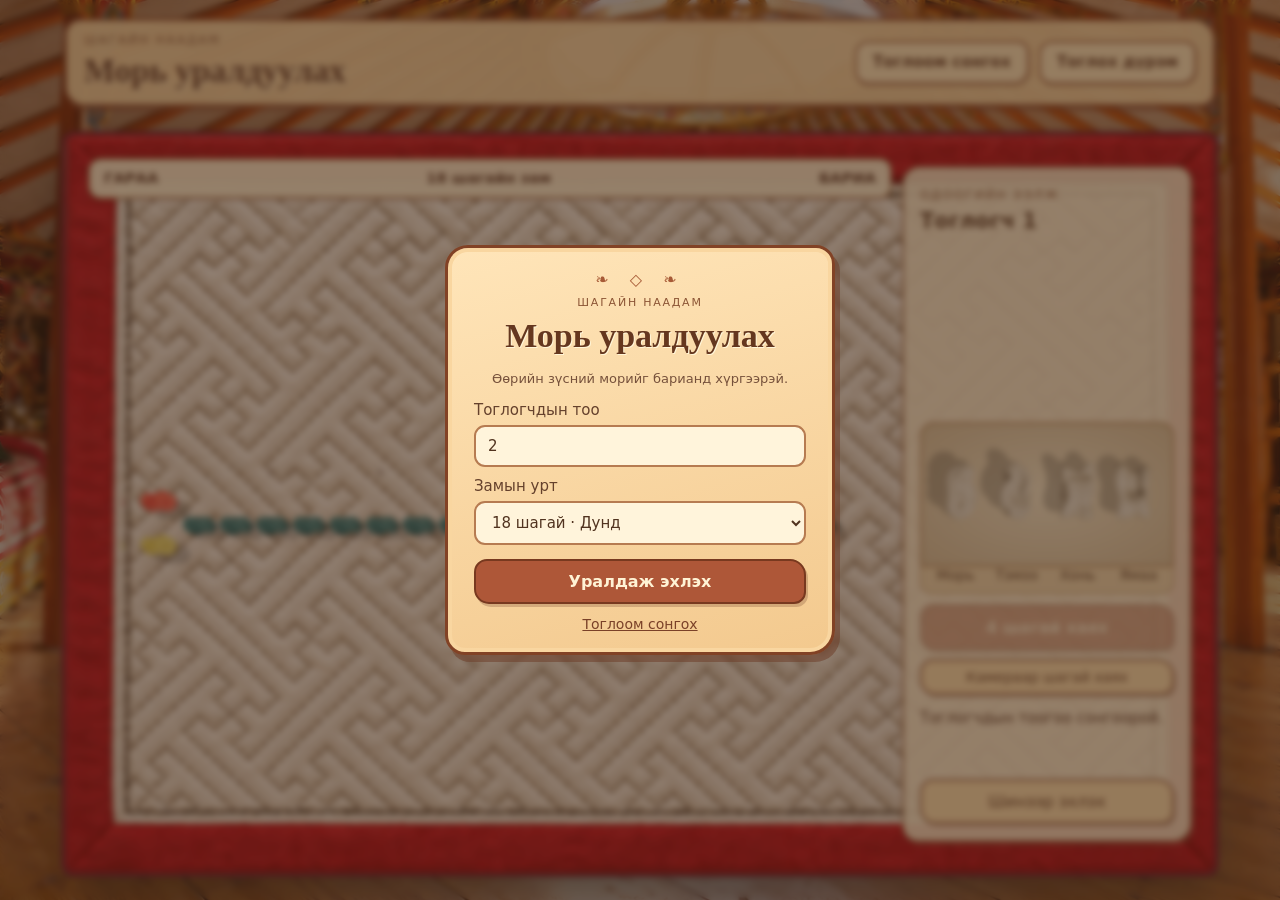
==== race.html @ d49a3a0a "Mongol Togloom" ====
<!doctype html><html lang="mn"><head><meta charset="utf-8"><meta name="viewport" content="width=device-width,initial-scale=1"><title>Морь уралдуулах — Шагайн наадам</title><link rel="stylesheet" href="style.css?v=24"><link rel="stylesheet" href="race.css"><script type="importmap">{"imports":{"three":"./vendor/three.module.js"}}</script><link rel="stylesheet" href="folk-ui.css?v=3"></head><body class="race-page"><header><div><span class="eyebrow">ШАГАЙН НААДАМ</span><h1>Морь уралдуулах</h1></div><nav><a href="index.html">Тоглоом сонгох</a><button id="rules">Тоглох дүрэм</button></nav></header><main class="race-layout"><section class="race-board"><div class="race-top"><span>ГАРАА</span><span id="track-label">18 шагайн зам</span><span>БАРИА</span></div><div id="race-scene"><p id="loading">Шагайг бэлдэж байна…</p></div><div class="race-caption">Эхний хаялтаар морь урагш эргэнэ · Дөрвөн бэрх 4 алхам</div></section><aside class="race-panel"><section><span class="eyebrow">ОДООГИЙН ЭЭЛЖ</span><h2 id="turn">Тоглогч 1</h2><div id="race-scores"></div></section><section class="throw-section"><div id="throw-scene"></div><div id="face-labels"><span>Морь</span><span>Тэмээ</span><span>Хонь</span><span>Ямаа</span></div><button id="throw" class="primary" disabled>4 шагай хаях</button><button id="camera-toggle" type="button" aria-pressed="false">Камераар шагай хаях</button><div id="camera-panel" hidden><video id="hand-video" autoplay muted playsinline aria-label="Гар таних камер"></video><p id="camera-status" role="status">Гараа атгаад, шидэх мэт савж хуруугаа суллаарай.</p></div><p id="result" role="status" aria-live="polite">Шагайг бэлдэж байна…</p></section><button id="new-game">Шинээр эхлэх</button><button id="switch-game" type="button" hidden>Тоглоом солих</button></aside></main><div class="start-screen" id="race-setup"><section class="start-card"><span class="eyebrow">ШАГАЙН НААДАМ</span><h2>Морь уралдуулах</h2><p>Өөрийн зүсний морийг барианд хүргээрэй.</p><label for="race-players">Тоглогчдын тоо</label><input id="race-players" type="number" min="1" max="12" value="2"><label for="track-length">Замын урт</label><select id="track-length"><option value="12">12 шагай · Богино</option><option value="18" selected>18 шагай · Дунд</option><option value="24">24 шагай · Урт</option></select><button id="begin" class="primary" disabled>Шагайг ачаалж байна…</button><a class="other-game" href="index.html">Тоглоом сонгох</a></section></div><dialog id="proverb-question" class="proverb-dialog">
      <h2>Зүйр цэцэн үгийн асуулт</h2>
      <p id="proverb-text"></p>
      <div id="proverb-choices" class="proverb-choices"></div>
      <p id="proverb-feedback" role="status"></p>
      <button id="proverb-continue" class="primary" hidden>
        Үргэлжлүүлэх
      </button>
    </dialog><dialog id="race-help"><button id="close-help">Хаах</button><h2>Тоглох дүрэм</h2><p>Нэг буюу хэд хэдэн тоглогч ээлжээр дөрвөн шагай хаяна. Тоглогч бүр өөрийн зүсний нэг морьтой.</p><ul><li>Бүх морь эхэндээ арагшаа харна. Эхний хаялтаар 0 морь буувал арагшаа хэвээр, 0 алхам; 1 морь буувал урагш эргэж 0 алхам; 2, 3, 4 морь буувал урагш эргэж 1, 2, 3 алхам явна.</li><li>Дараагийн хаялтуудад буусан морины тоогоор урагшилна.</li><li>1 морь, 1 хонь, 1 ямаа, 1 тэмээ тус бүр нэг буувал дөрвөн бэрх: 4 алхам урагшилна. Энэ нь дөрвөн морь бууснаас тусдаа дүрэм.</li><li>Барианд түрүүлж хүрсэн морь хожно. Үлдсэн морьд үргэлжлүүлэн байр эзэлнэ.</li></ul><p>Камераар хаяхдаа гараа атгаж бэлдээд, шидэх мэт савж хуруугаа суллана. Хаялт, морины хөдөлгөөн дуусмагц ээлж автоматаар шилжинэ. Цагаан хүрээтэй морь одоогийн тоглогчийнх.</p></dialog><script src="/socket.io/socket.io.js"></script><script type="module" src="race.js?v=10"></script><dialog id="switch-dialog"><h2>Тоглоом солих</h2><label for="switch-target">Тоглоом</label><select id="switch-target"><option value="alag">Алаг мэлхий</option><option value="horse">Морь уралдуулах</option></select><label for="switch-length">Track length</label><select id="switch-length"><option>12</option><option>18</option><option>24</option></select><p><button id="switch-cancel" type="button">Болих</button> <button id="switch-confirm" type="button">Шинэ тоглоом эхлүүлэх</button></p></dialog></body></html>
---- style.css ----
:root{font-family:system-ui,sans-serif;color:#eaf4ee;background:#082e2b;font-size:16px}*{box-sizing:border-box}body{margin:0;padding:28px 5vw}header{display:flex;align-items:center;justify-content:space-between;margin-bottom:24px}h1{font-family:Georgia,serif;font-size:38px;margin:4px 0}h2{font-size:25px;margin:8px 0 20px}.eyebrow{font-size:12px;letter-spacing:3px;color:#b7cbbd}button{font:inherit;cursor:pointer;border:1px solid #688a76;border-radius:10px;padding:11px 17px;background:transparent;color:inherit}button:hover{background:#28594c}button:disabled{opacity:.45;cursor:default}main{display:grid;grid-template-columns:minmax(0,1fr) 320px;gap:24px;max-width:1450px;margin:auto}.board{background:#12473b;border:1px solid #4a6c53;border-radius:20px;overflow:hidden;box-shadow:0 15px 60px #001a1880}.boardtop,.boardbottom{display:flex;justify-content:space-between;align-items:center;padding:16px 24px;color:#d0decf;font-size:14px}.boardtop{border-bottom:1px solid #ffffff15}#scene{height:min(72vh,770px);min-height:540px;position:relative}canvas{width:100%;height:100%;display:block;touch-action:manipulation}#loading{position:absolute;inset:0;display:grid;place-items:center}aside{display:flex;flex-direction:column;gap:20px}.turn,.action,.setup{background:#113c34;border:1px solid #315d4d;padding:24px;border-radius:16px}#scores{display:grid;gap:8px}.score{display:flex;justify-content:space-between;padding:9px 12px;background:#ffffff07;border-radius:8px}.score.active{background:#d9b867;color:#15392d}.primary{background:#e6bd67;color:#173d31;border:none;width:100%;font-weight:700;padding:15px}.primary:hover{background:#f0ce89}#die{font-size:86px;text-align:center;line-height:1.2;margin-bottom:15px;color:#f0d59a}#message{color:#c8d9ce;line-height:1.65;min-height:53px;font-size:15px}#choices{display:grid;gap:8px}#choices button{text-align:left;font-size:14px}.setup{margin-top:auto;display:grid;grid-template-columns:1fr 65px;gap:14px;align-items:center}.setup button{grid-column:1/-1}.setup input{background:#082e2b;border:1px solid #688a76;color:white;border-radius:8px;padding:9px;width:100%;font:inherit}dialog{max-width:550px;border:1px solid #729179;background:#123d34;color:#edf3ec;padding:30px;border-radius:18px;line-height:1.6}dialog::backdrop{background:#001b17bf}dialog button{float:right}dl{display:grid;grid-template-columns:28px 1fr;gap:12px}dt{color:#e6bd67;font-weight:bold}dd{margin:0}.note{color:#b9cabb;font-size:14px}@media(max-width:850px){body{padding:20px 14px}main{grid-template-columns:1fr}#scene{height:67vh;min-height:440px}aside{display:grid;grid-template-columns:1fr 1fr;gap:12px}.setup{grid-column:1/-1}.turn,.action{padding:17px}.boardbottom{padding:12px;font-size:12px}h1{font-size:30px}}@media(max-width:480px){aside{grid-template-columns:1fr}.setup{grid-column:auto}#scene{min-height:420px}header button{font-size:14px;padding:10px}#die{font-size:62px}}
body{background:radial-gradient(ellipse at 20% 0%,#21594a 0,transparent 55%),linear-gradient(135deg,#071e21,#0b302c 55%,#061e22)}.board{background-color:#155044;background-image:repeating-linear-gradient(3deg,#ffffff03 0px,#ffffff03 1px,transparent 1px,transparent 4px),repeating-linear-gradient(93deg,#00000006 0px,#00000006 1px,transparent 1px,transparent 5px);border:2px solid #997947;box-shadow:0 0 0 5px #163c33,0 0 0 6px #685936,0 22px 70px #00100ec0}#scene{background:radial-gradient(ellipse at center,#296c532b,transparent 70%)}.boardtop,.boardbottom{background:#072c2570}.dice-tray{height:155px;display:flex;justify-content:center;align-items:center;perspective:650px;background:radial-gradient(ellipse,#23674b,#123e30);border:1px solid #9d8150;border-radius:14px;margin-bottom:20px;box-shadow:inset 0 3px 18px #001e19a0}#die{position:relative;width:64px;height:64px;margin:0;line-height:normal;font-size:initial;transform-style:preserve-3d;transform:rotateY(90deg)}.face{position:absolute;inset:0;display:grid;grid-template:repeat(3,1fr)/repeat(3,1fr);padding:10px;gap:4px;background:#fff3dc;border:1px solid #c3af86;border-radius:9px;backface-visibility:hidden;box-shadow:inset 0 0 8px #bb9b5e55}.pip{display:block;border-radius:50%;background:#253d31;box-shadow:inset 1px 1px 2px #051c14}.face-1{transform:translateZ(32px)}.face-2{transform:rotateY(90deg) translateZ(32px)}.face-3{transform:rotateX(90deg) translateZ(32px)}.face-4{transform:rotateX(-90deg) translateZ(32px)}.face-5{transform:rotateY(-90deg) translateZ(32px)}.face-6{transform:rotateY(180deg) translateZ(32px)}.face-1 .pip{background:#b83b29}
/* One shared table: board, die and scores remain in the viewport. */
body{height:100dvh;padding:16px 24px;display:flex;flex-direction:column;overflow:hidden}header{flex:none;margin:0 0 14px}h1{font-size:30px}main{display:block;flex:1;min-height:0;width:100%;max-width:1350px}.board{height:100%;display:grid;grid-template-columns:minmax(0,1fr) 270px;grid-template-rows:45px minmax(0,1fr) 48px;column-gap:0;background-color:#24745d}.boardtop{grid-column:1/-1;padding:10px 20px}.boardbottom{grid-column:1;grid-row:3;padding:8px 18px}#scene{grid-column:1;grid-row:2;height:auto;min-height:0;background:radial-gradient(ellipse at center,#72a67935,transparent 75%)}aside{grid-column:2;grid-row:2/4;display:flex;min-height:0;padding:10px 18px 14px 6px;gap:8px;background:none}.turn,.action{background:none;border:0;border-radius:0;padding:0}.turn{flex:none}.turn .eyebrow{font-size:12px}h2{font-size:21px;margin:4px 0 8px}#scores{grid-template-columns:1fr 1fr;gap:5px;max-height:130px;overflow:auto}.score{font-size:14px;padding:7px 8px;gap:5px;flex-wrap:wrap}.score span{font-size:12px}.score strong{font-size:14px}.action{flex:1;min-height:0;display:flex;flex-direction:column}.dice-tray{flex:none;height:130px;margin:5px 0 10px;background:radial-gradient(ellipse,#4a9b70,#22664d);box-shadow:inset 0 2px 14px #113f3940}.primary{padding:12px}#message{font-size:14px;line-height:1.45;min-height:0;flex:none;margin:10px 0}#choices{overflow:auto;min-height:0;gap:5px;padding-right:3px}#choices button{padding:8px 10px;background:#124e3a99}#restart{flex:none;font-size:14px;padding:9px;margin-top:4px}.start-screen{position:fixed;inset:0;z-index:20;background:#062c25c9;backdrop-filter:blur(10px);display:grid;place-items:center;padding:20px}.start-screen[hidden]{display:none}.start-card{max-width:460px;width:100%;text-align:center;background:linear-gradient(150deg,#2d765e,#124735);border:1px solid #dfbd73;border-radius:24px;padding:36px;box-shadow:0 20px 100px #001e18a0}.start-card h2{font-family:Georgia,serif;font-size:42px;margin:12px 0 28px}.start-card>label{font-size:21px}.player-picks{display:flex;justify-content:center;gap:8px;margin:20px 0}.player-picks button{width:53px;height:53px;padding:0;font-size:22px}.player-picks .selected{background:#e6bd67;color:#173d31;border-color:#e6bd67}.custom-count{display:flex;align-items:center;justify-content:center;gap:18px;margin:20px 0 24px}.custom-count input{width:72px;padding:10px;background:#0d4031;color:white;border:1px solid #8cb49a;border-radius:8px;font:inherit}.start-card p{font-size:14px;color:#d2e6d7;line-height:1.5;margin:16px 0 0}
@media(max-width:850px){body{padding:10px}header{margin-bottom:10px}h1{font-size:25px}.board{grid-template-columns:minmax(0,1fr) 220px}aside{padding:8px 10px;gap:6px}.dice-tray{height:110px}#scores{max-height:100px}.boardbottom{font-size:12px;padding:6px}.boardbottom button{font-size:12px;padding:6px}}
@media(max-width:560px){header .eyebrow{display:none}header button{font-size:13px;padding:8px}.board{grid-template-columns:minmax(0,1fr) 150px;grid-template-rows:36px minmax(0,1fr) 36px;border-radius:12px}.boardtop{font-size:12px;padding:8px}.boardbottom>span{display:none}.boardbottom{justify-content:center}aside{padding:6px;gap:5px}.turn h2{font-size:17px}#scores{grid-template-columns:1fr;max-height:100px}.score{padding:5px;flex-wrap:nowrap}.dice-tray{height:96px;margin:5px 0 7px}.primary{font-size:14px;padding:10px 5px}#message{font-size:12px;margin:7px 0}#choices button{font-size:12px;padding:7px}#restart{font-size:12px;padding:7px}.start-card{padding:28px 20px}}
@media(max-height:640px){body{padding:8px 14px}header{margin-bottom:8px}header .eyebrow{display:none}h1{font-size:24px}.board{grid-template-rows:34px minmax(0,1fr) 36px}.dice-tray{height:92px}#scores{max-height:75px}.turn h2{margin-bottom:4px}#message{margin:7px 0}.boardbottom{padding:4px 12px}.boardbottom button{padding:6px}}
/* Traditional olbog under the shared playing surface. */
.board{background-color:#efe0c3;background-image:url('./olbog.png');background-size:100% 100%;background-position:center;border-color:#8a1726;padding:16px;grid-template-rows:36px minmax(0,1fr) 38px;box-shadow:0 0 0 4px #5e1325,0 22px 70px #00100e80}.boardtop,.boardbottom{background:none;color:#503528;border:0;padding:6px 14px}#scene{background:none}.boardbottom button{color:#503528;border-color:#936c53;background:#fff9eaa6}aside{background:#fff9e9da;color:#503528;border:1px solid #bca589;border-radius:12px;margin:6px 8px 5px 3px;padding:12px;backdrop-filter:blur(5px)}aside .eyebrow{color:#7c5c47}#message{color:#604932}.score{background:#6f402011}.score.active{background:#e3bc69;color:#463015}#choices button{background:#fff8e9;color:#503528;border-color:#b89972}#restart{border-color:#b89972;color:#503528}.dice-tray{background:radial-gradient(ellipse,#f8eacb,#d8c099);border-color:#b68760;box-shadow:inset 0 2px 12px #77543435}
@media(max-width:560px){.board{padding:8px;grid-template-rows:28px minmax(0,1fr) 32px}aside{margin:2px 0;padding:6px}.boardtop{padding:4px;font-size:12px}.boardbottom{padding:3px}}
@media(max-height:640px){.board{padding:10px;grid-template-rows:28px minmax(0,1fr) 30px}aside{padding:7px}}
#choices .eligible-choice{background:#f3fafb;border:1px solid #72a3a8;color:#374c4f}#choices .eligible-choice:hover{background:#dbf0f3}
body{background:linear-gradient(#20120b30,#140a0440),url('./ger-room.png') center center/cover no-repeat fixed;padding:18px 5vw 26px}header{padding:8px 18px;margin-bottom:14px;border-radius:14px;background:#30190cd9;box-shadow:0 5px 22px #130a0640}header .eyebrow{color:#efd8af}main{max-width:1130px}.board{box-shadow:0 0 0 3px #5e1325,0 20px 55px #120b0890}.start-screen{background:#20120888}.start-card{background:linear-gradient(150deg,#4b3626ef,#261a13f5);border-color:#dabd87}.start-card .eyebrow{color:#ebd2a7}.start-card .custom-count input{background:#39281e} @media(max-width:850px){body{padding:10px 14px 14px}}@media(max-height:640px){body{padding:8px 18px}header{padding:4px 12px;margin-bottom:8px}}
/* Leave the roof and furniture visible above the rug on the floor. */
main{flex:0 1 auto;height:calc(100dvh - 160px);max-height:760px;max-width:1100px;margin:auto auto 0;width:100%}.board{border-radius:10px} @media(max-width:850px){main{height:calc(100dvh - 120px)}}@media(max-height:640px){main{height:calc(100dvh - 80px)}}
/* Compact, opt-in camera control beside the dice. */
#camera-toggle{font-size:12px;padding:8px 10px;width:100%;margin-top:8px}
#camera-panel{display:flex;align-items:center;gap:8px;margin-top:8px;text-align:left}
#camera-panel[hidden]{display:none}
#hand-video{width:78px;height:60px;object-fit:cover;transform:scaleX(-1);border-radius:8px;background:#183c35}
#camera-status{font-size:11px;line-height:1.45;margin:0;flex:1}
.score.eliminated{opacity:.5;background:transparent;border-color:transparent}
.score.eliminated span{font-size:11px}

/* Keep camera and turn messages in separate rows when space is tight. */
.action{overflow-y:auto;overflow-x:hidden}
.action> *{flex-shrink:0}
#choices{overflow:visible}
#camera-panel{flex:none;min-height:60px;align-items:flex-start}
#hand-video{flex:0 0 78px}
#camera-status{min-width:0;font-size:12px;overflow-wrap:anywhere}
#message{position:static;clear:both}
---- race.css ----
.race-page{height:100dvh;min-height:650px;overflow:auto;color:#f0f4e7;background:linear-gradient(#20120b30,#140a0440),url('./ger-room.png') center/cover no-repeat fixed;padding:18px 5vw 26px}nav{display:flex;align-items:center;gap:12px}a{color:#f2d695;text-decoration:none}nav a{padding:10px;border:1px solid #8eaa8c;border-radius:10px}.race-page header{max-width:1350px;width:100%;margin:0 auto 14px}.race-page .race-layout{display:grid;grid-template-columns:minmax(0,1fr) 290px;gap:12px;flex:0 1 auto;height:calc(100dvh - 160px);min-height:500px;max-height:800px;max-width:1350px;margin:auto auto 0;padding:22px;background:#efe0c3 url('./olbog.png') center/100% 100%;border:2px solid #8a1726;border-radius:10px;box-shadow:0 0 0 3px #5e1325,0 20px 55px #120b0890}.race-board{display:flex;flex-direction:column;min-width:0;overflow:hidden}.race-top{display:flex;justify-content:space-between;gap:10px;padding:12px 14px;color:#503528;font-size:14px;font-weight:700}#race-scene{position:relative;flex:1;min-height:0;background:none}#loading{color:#503528}.race-caption{padding:12px 14px;color:#503528;font-size:14px}.race-panel{display:flex;grid-column:auto;grid-row:auto;margin:8px 0;padding:16px;gap:14px;min-width:0;overflow:auto;background:#fff9e9da;border:1px solid #bca589;border-radius:12px;color:#503528;backdrop-filter:blur(5px)}.race-panel h2{margin:6px 0 12px}.race-panel .eyebrow{color:#7c5c47}#race-scores{display:grid;gap:5px;max-height:145px;overflow:auto}.race-score{display:flex;justify-content:space-between;gap:8px;border:1px solid transparent;padding:8px;border-radius:8px;background:#6f402011;font-size:14px}.race-score.active{border-color:#b18a50;background:#e3bc6950}.player-name{display:flex;align-items:center;gap:8px}.swatch{width:12px;height:12px;border-radius:50%;flex-shrink:0}.throw-section{margin-top:auto}#throw-scene{height:145px;border-radius:12px 12px 0 0;background:radial-gradient(ellipse,#f8eacb,#d8c099);border:1px solid #b68760;border-bottom:0}#face-labels{display:grid;grid-template-columns:repeat(4,1fr);text-align:center;font-size:14px;background:#dfcba7;border:1px solid #b68760;border-top:0;padding:0 4px 10px;margin-bottom:10px;border-radius:0 0 12px 12px;color:#503528}#result{line-height:1.5;font-size:15px;min-height:46px;color:#604932;margin:12px 0}#next{width:100%;border-color:#b89972}#next[hidden]{display:none}.race-panel button:not(.primary){color:#503528;border-color:#b89972}.start-card label{display:block;text-align:left;margin:16px 0 7px}.start-card input,.start-card select{width:100%;padding:12px;background:#39281e;color:#fff;border:1px solid #b89972;border-radius:8px;font:inherit}.start-card .primary{margin-top:24px}.other-game{display:block;margin-top:20px}.race-score strong{white-space:nowrap}#race-help li{margin-bottom:10px}.race-page #camera-toggle{font-size:14px}.race-page #camera-status{font-size:12px}.race-page .start-card{color:#f0f4e7}
@media(max-width:1000px){.race-page{height:auto;min-height:100dvh}.race-page .race-layout{grid-template-columns:1fr;min-height:0;height:auto;max-height:none;padding:18px}.race-panel{display:grid;grid-template-columns:1fr 1fr;gap:20px;overflow:visible}#new-game{grid-column:1/-1}.throw-section{margin:0}#race-scene{min-height:340px}.race-board{min-height:420px}}
@media(max-width:550px){.race-page{padding:12px 10px}.race-page header{align-items:flex-start;gap:8px;padding:10px}h1{font-size:24px}nav{flex-direction:column;gap:5px;align-items:stretch}nav a,nav button{font-size:13px;padding:8px}.race-page .race-layout{padding:10px}.race-top{font-size:12px;padding:10px 4px}#race-scene{min-height:300px}.race-board{min-height:375px}.race-caption{font-size:12px;padding:10px 4px}.race-panel{display:flex;padding:15px}#race-scores{max-height:150px}.start-card{padding:24px}#throw-scene{height:165px}}
.race-top,.race-caption{color:#fff1ce;text-shadow:0 1px 2px #42131b}.race-panel button:not(.primary):hover{background:#ead9b9}.race-panel #camera-toggle{background:#fff8e9}.race-panel #camera-toggle:hover{background:#ead9b9}
@media(max-width:1000px){.race-page .race-layout{background:none;border:0;box-shadow:none;padding:0;gap:12px}.race-board{background:#efe0c3 url('./olbog.png') center/100% 100%;border:2px solid #8a1726;border-radius:10px;padding:16px;min-height:0}#race-scene{height:340px;min-height:340px;flex:none}.race-panel{margin:0}.race-top,.race-caption{color:#503528;text-shadow:none}}
@media(max-width:550px){.race-board{padding:12px}#race-scene{height:300px;min-height:300px}}

.proverb-dialog{width:min(520px,calc(100% - 32px));border:2px solid #8a1726;border-radius:16px;padding:24px;background:#fff9e9;color:#503528;box-shadow:0 18px 50px #120b0880}.proverb-dialog::backdrop{background:#140a04b8}.proverb-dialog h2{margin-top:0}.proverb-choices{display:grid;gap:10px}.proverb-choices button{padding:12px;text-align:left;border:1px solid #b89972;border-radius:9px;background:#fff;color:#503528;font:inherit}.proverb-choices button:hover:not(:disabled){background:#ead9b9}.proverb-choices button:disabled{opacity:.7}#proverb-feedback{min-height:24px;font-weight:700}
---- folk-ui.css ----
/* === Folk illustration UI skin: non-gameplay interface only === */
:root{--folk-ink:#593720;--folk-border:#8b4a2c;--folk-paper:#ffdfaa;--folk-red:#a44e30;--folk-shadow:#60341d55}
body:not(.race-page),body.race-page{color:var(--folk-ink)}
header{background:#f7d39df2!important;border:3px solid #8b4a2c!important;border-radius:17px 22px 15px 20px!important;box-shadow:3px 5px 0 #8d4b2d77!important;color:var(--folk-ink)!important;padding:8px 17px!important}
header h1{font-family:Georgia,serif!important;color:#60351f!important;text-shadow:1px 1px #fff1ce!important}
header .eyebrow,.eyebrow{color:#8b5434!important;letter-spacing:.16em}
header a,header button,nav a{color:#683b23!important;background:#ffe7b9!important;border:2px solid #a66c47!important;border-radius:13px 11px 14px 12px!important;text-decoration:none!important}
button,.primary,select,input{font-family:inherit!important}
button:not(.pip),.primary{border:2px solid #965a3c!important;border-radius:13px 16px 12px 15px!important;background:#ffdfab!important;color:#653a22!important;box-shadow:2px 3px 0 #8150374d!important;transition:filter .15s,transform .15s}
button:not(:disabled):hover{filter:brightness(1.05);transform:translateY(-2px)}
button.primary,#begin,#start,#throw,#roll{background:#ae5738!important;color:#fff3d5!important;border-color:#78391f!important;font-weight:700!important}
.start-screen{background:#3e27188c!important;backdrop-filter:blur(3px)!important;padding:14px!important;overflow-y:auto!important}
.start-card{width:min(390px,92vw)!important;max-width:390px!important;max-height:calc(100dvh - 28px)!important;overflow-y:auto!important;padding:22px 26px 20px!important;text-align:center!important;background:linear-gradient(165deg,#ffe5b9,#f3c98e)!important;border:3px solid #824225!important;border-radius:23px 19px 25px 20px!important;box-shadow:5px 7px 0 #6e3d2988,inset 0 0 0 4px #f9d6a0!important;color:#5e3822!important}
.start-card::before{content:'❧  ◇  ❧';display:block;color:#a75a36;letter-spacing:8px;font-size:16px;margin-bottom:2px}
.start-card h2{font-family:Georgia,serif!important;color:#65371f!important;font-size:clamp(25px,3.3vw,34px)!important;line-height:1.12!important;margin:7px 0 14px!important;text-shadow:1px 1px #fff5d8}
.start-card p{color:#76513b!important;font-size:13px!important;margin:9px 0 13px!important}
.start-card>label,.custom-count label{color:#65412c!important;font-size:15px!important;display:block;margin:10px 0 6px!important;text-align:left}
.start-card input,.start-card select{background:#fff4db!important;color:#51331f!important;border:2px solid #b67b51!important;border-radius:11px!important;padding:10px 12px!important;width:100%;font-size:15px!important}
.start-card .player-picks{margin:10px 0!important;gap:7px!important}.player-picks button{width:40px!important;height:40px!important;font-size:16px!important;padding:0!important}.player-picks .selected{background:#ae5738!important;color:#fff3d5!important}
.start-card .custom-count{margin:9px 0 14px!important;display:flex;align-items:center;gap:10px!important}.custom-count label{margin:0!important;flex:1}.custom-count input{width:80px!important;flex:none}
.start-card #begin,.start-card #start{width:100%!important;padding:11px!important;margin-top:14px!important;font-size:16px!important}
.start-card .other-game,.start-card a[href="index.html"]{color:#7a4128!important;text-decoration:underline!important;display:block;margin-top:12px!important;font-size:14px!important}
.start-card .eyebrow{font-size:11px!important}
/* Sidebar and controls: leave actual board canvas untouched */
aside,.race-panel{background:#ffedcce8!important;border:2px solid #9c6745!important;border-radius:18px 15px 19px 16px!important;color:#5e3b26!important;box-shadow:3px 4px 0 #8c593c55!important;backdrop-filter:none!important}
.turn,.action,.race-panel>section{color:#5e3b26!important}
#scores .score,#race-scores .race-score{border-color:#b58c62!important;background:#f7dfb4!important;color:#583922!important}
#scores .score.active,#race-scores .race-score.active{background:#eab970!important}
#choices button,.proverb-choices button{background:#ffedcd!important;color:#593923!important}
#result,#message,#race-caption,.race-caption{color:#674630!important}
.race-top,.boardtop,.boardbottom{color:#67432b!important}
.race-panel #throw-scene,.dice-tray{border-radius:14px!important;border:2px solid #b88b5f!important}
dialog{background:#ffe3b2!important;color:#603a25!important;border:3px solid #89482b!important;border-radius:21px 17px 23px 19px!important;box-shadow:6px 8px 0 #603c2970!important;max-height:85dvh;overflow:auto}
dialog::backdrop{background:#372014a8!important;backdrop-filter:blur(2px)}
dialog h2{color:#703c23!important;font-family:Georgia,serif}
@media(max-width:600px){.start-card{padding:17px 19px!important}.start-card h2{font-size:26px!important}.start-card .player-picks button{width:35px!important;height:35px!important}}
@media(max-height:680px){.start-card{padding:12px 22px!important}.start-card h2{font-size:26px!important;margin:4px 0 8px!important}.start-card>label{margin:6px 0 4px!important}.start-card #begin,.start-card #start{margin-top:8px!important}}

/* v3: legible board captions and properly sized header navigation. */
body:not(.race-page) .boardtop,
body:not(.race-page) .boardbottom {
  position:relative; z-index:2;
  background:rgba(255,239,207,.97)!important;
  color:#56301e!important;
  text-shadow:none!important;
  border:2px solid #a36b43!important;
  border-radius:10px 13px 9px 12px!important;
  padding:8px 14px!important;
  min-height:36px;
  font-size:clamp(12px,1.15vw,15px)!important;
  line-height:1.4!important;
  font-weight:650!important;
  gap:12px;
}
body:not(.race-page) .boardtop span,
body:not(.race-page) .boardbottom span {color:#56301e!important;opacity:1!important;}
body:not(.race-page) .boardbottom {margin-top:2px;}
body:not(.race-page) .boardbottom button {background:#ffe5b5!important;color:#59321f!important;}
body:not(.race-page) header,
body.race-page header {display:flex!important;align-items:center!important;justify-content:space-between!important;gap:14px!important;flex-wrap:wrap!important;}
body:not(.race-page) header>div,
body.race-page header>div {min-width:0;flex:1 1 210px;}
body:not(.race-page) header h1,
body.race-page header h1 {font-size:clamp(22px,2.6vw,33px)!important;line-height:1.2!important;}
body:not(.race-page) header>a,
body:not(.race-page) header>button,
body.race-page header nav a,
body.race-page header nav button {
  display:inline-flex!important;
  align-items:center!important;
  justify-content:center!important;
  flex:0 0 auto!important;
  min-height:43px!important;
  padding:9px 16px!important;
  margin:0!important;
  white-space:nowrap!important;
  line-height:1.25!important;
  font-size:clamp(13px,1.2vw,16px)!important;
  font-weight:650!important;
  letter-spacing:0!important;
  color:#60361f!important;
  background:#ffe6b9!important;
  border:2px solid #9e5d3c!important;
  border-radius:13px 11px 15px 12px!important;
  box-shadow:2px 3px 0 #76402a44!important;
  text-decoration:none!important;
  text-align:center!important;
}
body.race-page header nav {display:flex!important;align-items:center!important;gap:10px!important;flex-wrap:wrap!important;}
body:not(.race-page) header>button:hover,
body:not(.race-page) header>a:hover,
body.race-page header nav a:hover,
body.race-page header nav button:hover {background:#f4cd91!important;}
@media(max-width:600px){
  body:not(.race-page) header,body.race-page header {gap:9px!important;}
  body:not(.race-page) header>a,body:not(.race-page) header>button,
  body.race-page header nav a,body.race-page header nav button {min-height:38px!important;padding:8px 10px!important;font-size:13px!important;}
  body:not(.race-page) .boardtop,body:not(.race-page) .boardbottom {padding:6px 9px!important;min-height:30px;font-size:12px!important;}
}

/* Text visibility only: no new panels, backgrounds or layout changes. */
body.race-page .race-top,
body.race-page .race-top span,
body.race-page #track-label,
body.race-page .race-caption,
body.race-page .race-board .race-caption {
  color: #30180f !important;
  opacity: 1 !important;
  text-shadow: 0 1px 0 rgba(255,246,224,.8) !important;
}

/* Race text matches the dark readable text used in Alag Melkhii. */
body.race-page .race-top,
body.race-page .race-top *,
body.race-page .race-caption,
body.race-page .race-caption *,
body.race-page #track-label,
body.race-page #loading {
  color: #30180f !important;
  opacity: 1 !important;
  text-shadow: none !important;
}

/* Морь уралдуулах: Алаг мэлхийтэй ижил текстийн өнгө.
   Зөвхөн бичвэрт нөлөөлнө; байрлал, хүрээ, дэвсгэр өөрчлөхгүй. */
body.race-page .race-board .race-top,
body.race-page .race-board .race-top span,
body.race-page .race-board #track-label,
body.race-page .race-board .race-caption,
body.race-page .race-board #loading {
  color: #56301e !important;
  opacity: 1 !important;
  text-shadow: none !important;
}


/* MORI URALDUULAH — match Alag Melkhii board and side UI.
   Presentation only: game scene, model, controls and logic unchanged. */
body.race-page .race-layout {
  gap: 10px !important;
}
body.race-page .race-board {
  position: relative;
  min-width: 0;
}
body.race-page .race-top,
body.race-page .race-caption {
  position: relative;
  z-index: 2;
  box-sizing: border-box;
  width: 100%;
  background: rgba(255,239,207,.97) !important;
  color: #56301e !important;
  border: 2px solid #a36b43 !important;
  border-radius: 13px 12px 12px 13px !important;
  box-shadow: 0 2px 3px #5e321a30 !important;
  text-shadow: none !important;
  font-size: clamp(12px,1.15vw,15px) !important;
  font-weight: 700 !important;
  line-height: 1.4 !important;
  padding: 8px 14px !important;
  min-height: 38px;
  flex-shrink: 0;
}
body.race-page .race-top {
  display: flex !important;
  align-items: center;
  justify-content: space-between;
  gap: 12px;
}
body.race-page .race-top span,
body.race-page .race-caption,
body.race-page #track-label {
  color: #56301e !important;
  opacity: 1 !important;
}
body.race-page .race-caption {
  margin-top: 2px;
  white-space: normal;
}
body.race-page .race-panel {
  background: #ffedcce8 !important;
  border: 2px solid #9c6745 !important;
  border-radius: 18px 15px 19px 16px !important;
  box-shadow: 3px 4px 0 #8c593c55 !important;
  color: #5e3b26 !important;
}
body.race-page .race-panel #turn {
  color: #593720 !important;
  font-weight: 750 !important;
}
body.race-page .race-panel .race-score {
  border: 1px solid #b58c62 !important;
  border-radius: 11px !important;
  background: #f7dfb4 !important;
  color: #583922 !important;
}
body.race-page .race-panel .race-score.active {
  background: #eab970 !important;
}
body.race-page .race-panel #throw-scene {
  border: 2px solid #b88b5f !important;
  border-radius: 14px 14px 0 0 !important;
}
body.race-page .race-panel #face-labels {
  color: #593720 !important;
  background: #f1d7ab !important;
  border-color: #b88b5f !important;
}
body.race-page .race-panel #result {
  color: #56301e !important;
}
@media (max-width: 1000px) {
  body.race-page .race-top,
  body.race-page .race-caption {padding: 8px 10px !important;}
}
@media (max-width: 550px) {
  body.race-page .race-top {gap: 5px; font-size: 12px !important;}
  body.race-page .race-caption {font-size: 12px !important;}
}
body.race-page .race-caption {
    display: none !important;
}
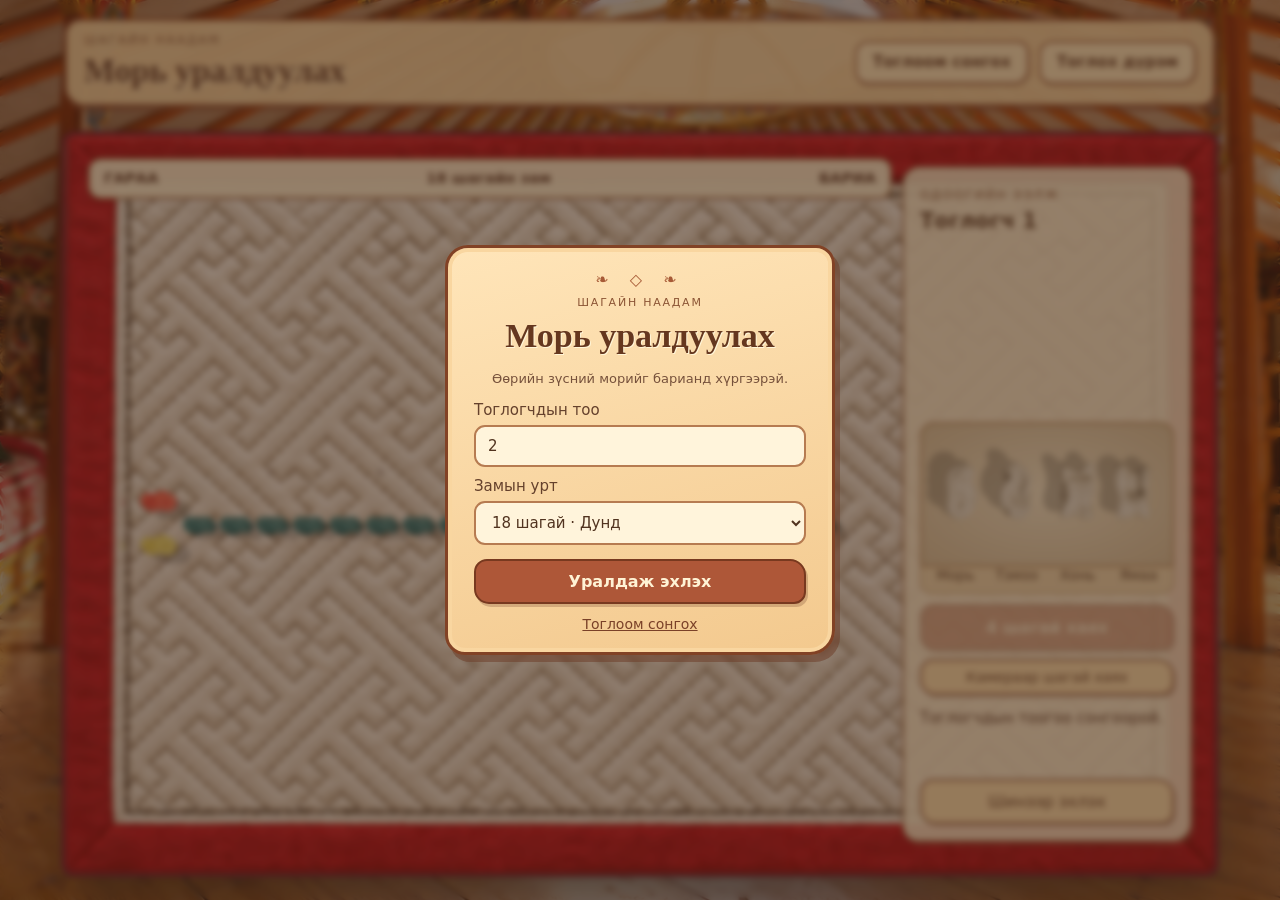
==== commit 6ea3be8c: "test" ====
--- a/race.html
+++ b/race.html
@@ -1,4 +1,65 @@
-<!doctype html><html lang="mn"><head><meta charset="utf-8"><meta name="viewport" content="width=device-width,initial-scale=1"><title>Морь уралдуулах — Шагайн наадам</title><link rel="stylesheet" href="style.css?v=24"><link rel="stylesheet" href="race.css"><script type="importmap">{"imports":{"three":"./vendor/three.module.js"}}</script><link rel="stylesheet" href="folk-ui.css?v=3"></head><body class="race-page"><header><div><span class="eyebrow">ШАГАЙН НААДАМ</span><h1>Морь уралдуулах</h1></div><nav><a href="index.html">Тоглоом сонгох</a><button id="rules">Тоглох дүрэм</button></nav></header><main class="race-layout"><section class="race-board"><div class="race-top"><span>ГАРАА</span><span id="track-label">18 шагайн зам</span><span>БАРИА</span></div><div id="race-scene"><p id="loading">Шагайг бэлдэж байна…</p></div><div class="race-caption">Эхний хаялтаар морь урагш эргэнэ · Дөрвөн бэрх 4 алхам</div></section><aside class="race-panel"><section><span class="eyebrow">ОДООГИЙН ЭЭЛЖ</span><h2 id="turn">Тоглогч 1</h2><div id="race-scores"></div></section><section class="throw-section"><div id="throw-scene"></div><div id="face-labels"><span>Морь</span><span>Тэмээ</span><span>Хонь</span><span>Ямаа</span></div><button id="throw" class="primary" disabled>4 шагай хаях</button><button id="camera-toggle" type="button" aria-pressed="false">Камераар шагай хаях</button><div id="camera-panel" hidden><video id="hand-video" autoplay muted playsinline aria-label="Гар таних камер"></video><p id="camera-status" role="status">Гараа атгаад, шидэх мэт савж хуруугаа суллаарай.</p></div><p id="result" role="status" aria-live="polite">Шагайг бэлдэж байна…</p></section><button id="new-game">Шинээр эхлэх</button><button id="switch-game" type="button" hidden>Тоглоом солих</button></aside></main><div class="start-screen" id="race-setup"><section class="start-card"><span class="eyebrow">ШАГАЙН НААДАМ</span><h2>Морь уралдуулах</h2><p>Өөрийн зүсний морийг барианд хүргээрэй.</p><label for="race-players">Тоглогчдын тоо</label><input id="race-players" type="number" min="1" max="12" value="2"><label for="track-length">Замын урт</label><select id="track-length"><option value="12">12 шагай · Богино</option><option value="18" selected>18 шагай · Дунд</option><option value="24">24 шагай · Урт</option></select><button id="begin" class="primary" disabled>Шагайг ачаалж байна…</button><a class="other-game" href="index.html">Тоглоом сонгох</a></section></div><dialog id="proverb-question" class="proverb-dialog">
+<!doctype html>
+<html lang="mn">
+<head>
+  <meta charset="utf-8">
+  <meta name="viewport" content="width=device-width,initial-scale=1">
+  <title>Морь уралдуулах — Шагайн наадам</title>
+  <link rel="stylesheet" href="style.css?v=24">
+  <link rel="stylesheet" href="race.css">
+  <script type="importmap">{"imports":{"three":"./vendor/three.module.js"}}</script>
+  <link rel="stylesheet" href="folk-ui.css?v=3">
+</head>
+<body class="race-page">
+  <header>
+    <div><span class="eyebrow">ШАГАЙН НААДАМ</span><h1>Морь уралдуулах</h1></div>
+    <nav><a href="index.html">Тоглоом сонгох</a><button id="rules">Тоглох дүрэм</button></nav>
+  </header>
+  <main class="race-layout">
+    <section class="race-board">
+      <div class="race-top"><span>ГАРАА</span><span id="track-label">18 шагайн зам</span><span>БАРИА</span></div>
+      <div id="race-scene"><p id="loading">Шагайг бэлдэж байна…</p></div>
+      <div class="race-caption">Эхний хаялтаар морь урагш эргэнэ · Дөрвөн бэрх 4 алхам</div>
+    </section>
+    <aside class="race-panel">
+      <section><span class="eyebrow">ОДООГИЙН ЭЭЛЖ</span><h2 id="turn">Тоглогч 1</h2><div id="race-scores"></div></section>
+      <section class="throw-section">
+        <div id="throw-scene"></div>
+        <div id="face-labels"><span>Морь</span><span>Тэмээ</span><span>Хонь</span><span>Ямаа</span></div>
+        <button id="throw" class="primary" disabled>4 шагай хаях</button>
+        <button id="camera-toggle" type="button" aria-pressed="false">Камераар шагай хаях</button>
+        <div id="camera-panel" hidden><video id="hand-video" autoplay muted playsinline aria-label="Гар таних камер"></video><p id="camera-status" role="status">Гараа атгаад, шидэх мэт савж хуруугаа суллаарай.</p></div>
+        <p id="result" role="status" aria-live="polite">Шагайг бэлдэж байна…</p>
+      </section>
+      <button id="end-game" type="button" hidden>Тоглоом дуусгах</button>
+      <button id="new-game">Шинээр эхлэх</button>
+      <button id="switch-game" type="button" hidden>Тоглоом солих</button>
+    </aside>
+  </main>
+  <div class="start-screen" id="race-setup">
+    <section class="start-card">
+      <span class="eyebrow">ШАГАЙН НААДАМ</span><h2>Морь уралдуулах</h2><p>Өөрийн зүсний морийг барианд хүргээрэй.</p>
+      <label for="race-players">Тоглогчдын тоо</label><input id="race-players" type="number" min="1" max="12" value="2">
+      <label for="track-length">Замын урт</label>
+      <select id="track-length"><option value="12">12 шагай · Богино</option><option value="18" selected>18 шагай · Дунд</option><option value="24">24 шагай · Урт</option></select>
+      <button id="begin" class="primary" disabled>Шагайг ачаалж байна…</button><a class="other-game" href="index.html">Тоглоом сонгох</a>
+    </section>
+  </div>
+  <dialog id="end-game-confirmation" class="proverb-dialog">
+    <h2>Тоглоом дуусгах</h2>
+    <p>Та тоглоомыг дуусгахдаа итгэлтэй байна уу?</p>
+    <div class="end-game-actions"><button id="cancel-end-game" type="button">Үгүй</button><button id="confirm-end-game" class="primary" type="button">Тийм, дуусгах</button></div>
+  </dialog>
+  <div id="game-over" class="start-screen" hidden>
+    <section class="start-card game-over-card">
+      <span class="eyebrow">МОРЬ УРАЛДУУЛАХ</span>
+      <h2 id="game-over-title">Тоглоом дууслаа</h2>
+      <p id="game-over-message"></p>
+      <div id="game-over-standings" aria-label="Эцсийн байр"></div>
+      <button id="play-again" class="primary" type="button">Дахин тоглох</button>
+      <a class="other-game" href="index.html">Үндсэн цэс</a>
+    </section>
+  </div>
+  <dialog id="proverb-question" class="proverb-dialog">
       <h2>Зүйр цэцэн үгийн асуулт</h2>
       <p id="proverb-text"></p>
       <div id="proverb-choices" class="proverb-choices"></div>
--- a/race.css
+++ b/race.css
@@ -6,3 +6,9 @@
 @media(max-width:550px){.race-board{padding:12px}#race-scene{height:300px;min-height:300px}}
 
 .proverb-dialog{width:min(520px,calc(100% - 32px));border:2px solid #8a1726;border-radius:16px;padding:24px;background:#fff9e9;color:#503528;box-shadow:0 18px 50px #120b0880}.proverb-dialog::backdrop{background:#140a04b8}.proverb-dialog h2{margin-top:0}.proverb-choices{display:grid;gap:10px}.proverb-choices button{padding:12px;text-align:left;border:1px solid #b89972;border-radius:9px;background:#fff;color:#503528;font:inherit}.proverb-choices button:hover:not(:disabled){background:#ead9b9}.proverb-choices button:disabled{opacity:.7}#proverb-feedback{min-height:24px;font-weight:700}
+.end-game-actions{display:flex;justify-content:center;gap:12px;margin-top:20px}.end-game-actions button{min-width:110px;padding:10px 14px}
+.game-over-card{max-height:calc(100dvh - 40px);overflow:auto}.game-over-card h2{font-size:clamp(28px,5vw,42px);margin:12px 0 16px}
+#game-over-standings{display:grid;gap:6px;max-height:40dvh;overflow:auto;text-align:left;margin:16px 0}
+.game-over-standing{display:flex;justify-content:space-between;gap:12px;padding:8px 10px;border:1px solid #b89972;border-radius:8px;background:#fff9e9;font-size:14px}
+#play-again{width:100%;margin-top:8px}
+.race-panel #end-game{background:#fff8e9}
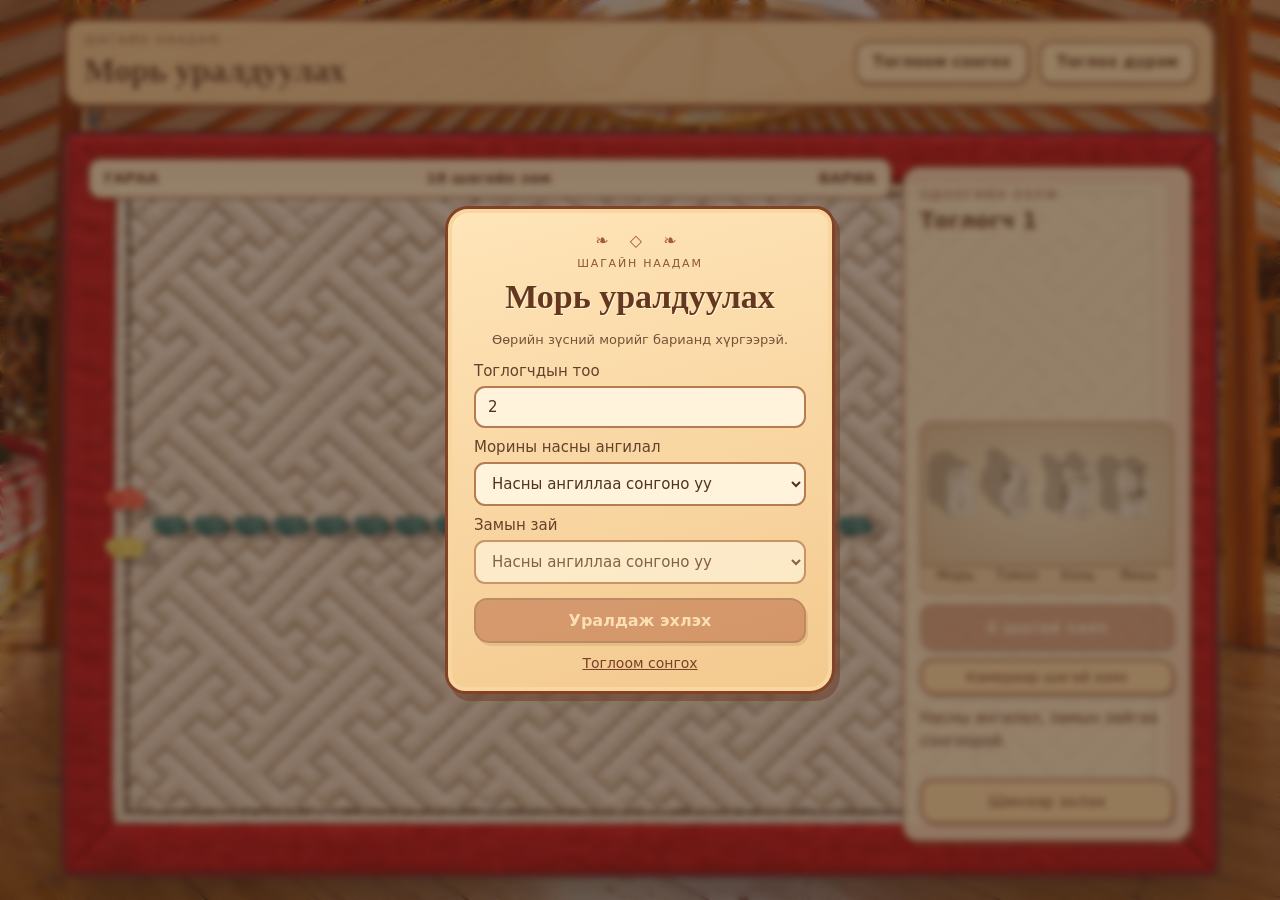
==== commit bbe3ea7a: "test1" ====
--- a/race.html
+++ b/race.html
@@ -17,6 +17,7 @@
   <main class="race-layout">
     <section class="race-board">
       <div class="race-top"><span>ГАРАА</span><span id="track-label">18 шагайн зам</span><span>БАРИА</span></div>
+      <div id="winner-announcement" class="winner-announcement" role="status" aria-live="polite" hidden></div>
       <div id="race-scene"><p id="loading">Шагайг бэлдэж байна…</p></div>
       <div class="race-caption">Эхний хаялтаар морь урагш эргэнэ · Дөрвөн бэрх 4 алхам</div>
     </section>
@@ -39,8 +40,18 @@
     <section class="start-card">
       <span class="eyebrow">ШАГАЙН НААДАМ</span><h2>Морь уралдуулах</h2><p>Өөрийн зүсний морийг барианд хүргээрэй.</p>
       <label for="race-players">Тоглогчдын тоо</label><input id="race-players" type="number" min="1" max="12" value="2">
-      <label for="track-length">Замын урт</label>
-      <select id="track-length"><option value="12">12 шагай · Богино</option><option value="18" selected>18 шагай · Дунд</option><option value="24">24 шагай · Урт</option></select>
+      <label for="horse-category">Морины насны ангилал</label>
+      <select id="horse-category">
+        <option value="">Насны ангиллаа сонгоно уу</option>
+        <option value="azarga">Азарга · 22–24 км</option>
+        <option value="ikh-nas">Их нас · 24–26 км</option>
+        <option value="soyolon">Соёолон · 18–20 км</option>
+        <option value="hyzaalan">Хязаалан · 15–17 км</option>
+        <option value="shudlen">Шүдлэн · 12–14 км</option>
+        <option value="daaga">Даага · 10–12 км</option>
+      </select>
+      <label for="track-length">Замын зай</label>
+      <select id="track-length" disabled><option value="">Насны ангиллаа сонгоно уу</option></select>
       <button id="begin" class="primary" disabled>Шагайг ачаалж байна…</button><a class="other-game" href="index.html">Тоглоом сонгох</a>
     </section>
   </div>
@@ -54,6 +65,8 @@
       <span class="eyebrow">МОРЬ УРАЛДУУЛАХ</span>
       <h2 id="game-over-title">Тоглоом дууслаа</h2>
       <p id="game-over-message"></p>
+      <p id="game-over-special-player" class="foal-announcement" hidden></p>
+      <p id="game-over-special" class="foal-announcement" hidden></p>
       <div id="game-over-standings" aria-label="Эцсийн байр"></div>
       <button id="play-again" class="primary" type="button">Дахин тоглох</button>
       <a class="other-game" href="index.html">Үндсэн цэс</a>
@@ -67,4 +80,4 @@
       <button id="proverb-continue" class="primary" hidden>
         Үргэлжлүүлэх
       </button>
-    </dialog><dialog id="race-help"><button id="close-help">Хаах</button><h2>Тоглох дүрэм</h2><p>Нэг буюу хэд хэдэн тоглогч ээлжээр дөрвөн шагай хаяна. Тоглогч бүр өөрийн зүсний нэг морьтой.</p><ul><li>Бүх морь эхэндээ арагшаа харна. Эхний хаялтаар 0 морь буувал арагшаа хэвээр, 0 алхам; 1 морь буувал урагш эргэж 0 алхам; 2, 3, 4 морь буувал урагш эргэж 1, 2, 3 алхам явна.</li><li>Дараагийн хаялтуудад буусан морины тоогоор урагшилна.</li><li>1 морь, 1 хонь, 1 ямаа, 1 тэмээ тус бүр нэг буувал дөрвөн бэрх: 4 алхам урагшилна. Энэ нь дөрвөн морь бууснаас тусдаа дүрэм.</li><li>Барианд түрүүлж хүрсэн морь хожно. Үлдсэн морьд үргэлжлүүлэн байр эзэлнэ.</li></ul><p>Камераар хаяхдаа гараа атгаж бэлдээд, шидэх мэт савж хуруугаа суллана. Хаялт, морины хөдөлгөөн дуусмагц ээлж автоматаар шилжинэ. Цагаан хүрээтэй морь одоогийн тоглогчийнх.</p></dialog><script src="/socket.io/socket.io.js"></script><script type="module" src="race.js?v=10"></script><dialog id="switch-dialog"><h2>Тоглоом солих</h2><label for="switch-target">Тоглоом</label><select id="switch-target"><option value="alag">Алаг мэлхий</option><option value="horse">Морь уралдуулах</option></select><label for="switch-length">Track length</label><select id="switch-length"><option>12</option><option>18</option><option>24</option></select><p><button id="switch-cancel" type="button">Болих</button> <button id="switch-confirm" type="button">Шинэ тоглоом эхлүүлэх</button></p></dialog></body></html>
+    </dialog><dialog id="race-help"><button id="close-help">Хаах</button><h2>Тоглох дүрэм</h2><p>Нэг буюу хэд хэдэн тоглогч ээлжээр дөрвөн шагай хаяна. Тоглогч бүр өөрийн зүсний нэг морьтой.</p><ul><li>Бүх морь эхэндээ арагшаа харна. Эхний хаялтаар 0 морь буувал арагшаа хэвээр, 0 алхам; 1 морь буувал урагш эргэж 0 алхам; 2, 3, 4 морь буувал урагш эргэж 1, 2, 3 алхам явна.</li><li>Дараагийн хаялтуудад буусан морины тоогоор урагшилна.</li><li>1 морь, 1 хонь, 1 ямаа, 1 тэмээ тус бүр нэг буувал дөрвөн бэрх: 4 алхам урагшилна. Энэ нь дөрвөн морь бууснаас тусдаа дүрэм.</li><li>Барианд түрүүлж хүрсэн морь хожно. Үлдсэн морьд үргэлжлүүлэн байр эзэлнэ.</li></ul><p>Камераар хаяхдаа гараа атгаж бэлдээд, шидэх мэт савж хуруугаа суллана. Хаялт, морины хөдөлгөөн дуусмагц ээлж автоматаар шилжинэ. Цагаан хүрээтэй морь одоогийн тоглогчийнх.</p></dialog><script src="/socket.io/socket.io.js"></script><script type="module" src="race.js?v=11"></script><dialog id="switch-dialog"><h2>Тоглоом солих</h2><label for="switch-target">Тоглоом</label><select id="switch-target"><option value="alag">Алаг мэлхий</option><option value="horse">Морь уралдуулах</option></select><label id="switch-length-label" for="switch-length">Алаг мэлхийн зам</label><select id="switch-length"><option value="12">12</option><option value="18" selected>18</option><option value="24">24</option></select><label id="switch-category-label" for="switch-category" hidden>Морины насны ангилал</label><select id="switch-category" hidden><option value="">Ангиллаа сонгоно уу</option><option value="azarga">Азарга · 22–24 км</option><option value="ikh-nas">Их нас · 24–26 км</option><option value="soyolon">Соёолон · 18–20 км</option><option value="hyzaalan">Хязаалан · 15–17 км</option><option value="shudlen">Шүдлэн · 12–14 км</option><option value="daaga">Даага · 10–12 км</option></select><label id="switch-distance-label" for="switch-distance" hidden>Морины замын зай</label><select id="switch-distance" hidden><option value="">Ангиллаа сонгоно уу</option></select><p><button id="switch-cancel" type="button">Болих</button> <button id="switch-confirm" type="button">Шинэ тоглоом эхлүүлэх</button></p></dialog></body></html>
--- a/race.css
+++ b/race.css
@@ -1,4 +1,4 @@
-.race-page{height:100dvh;min-height:650px;overflow:auto;color:#f0f4e7;background:linear-gradient(#20120b30,#140a0440),url('./ger-room.png') center/cover no-repeat fixed;padding:18px 5vw 26px}nav{display:flex;align-items:center;gap:12px}a{color:#f2d695;text-decoration:none}nav a{padding:10px;border:1px solid #8eaa8c;border-radius:10px}.race-page header{max-width:1350px;width:100%;margin:0 auto 14px}.race-page .race-layout{display:grid;grid-template-columns:minmax(0,1fr) 290px;gap:12px;flex:0 1 auto;height:calc(100dvh - 160px);min-height:500px;max-height:800px;max-width:1350px;margin:auto auto 0;padding:22px;background:#efe0c3 url('./olbog.png') center/100% 100%;border:2px solid #8a1726;border-radius:10px;box-shadow:0 0 0 3px #5e1325,0 20px 55px #120b0890}.race-board{display:flex;flex-direction:column;min-width:0;overflow:hidden}.race-top{display:flex;justify-content:space-between;gap:10px;padding:12px 14px;color:#503528;font-size:14px;font-weight:700}#race-scene{position:relative;flex:1;min-height:0;background:none}#loading{color:#503528}.race-caption{padding:12px 14px;color:#503528;font-size:14px}.race-panel{display:flex;grid-column:auto;grid-row:auto;margin:8px 0;padding:16px;gap:14px;min-width:0;overflow:auto;background:#fff9e9da;border:1px solid #bca589;border-radius:12px;color:#503528;backdrop-filter:blur(5px)}.race-panel h2{margin:6px 0 12px}.race-panel .eyebrow{color:#7c5c47}#race-scores{display:grid;gap:5px;max-height:145px;overflow:auto}.race-score{display:flex;justify-content:space-between;gap:8px;border:1px solid transparent;padding:8px;border-radius:8px;background:#6f402011;font-size:14px}.race-score.active{border-color:#b18a50;background:#e3bc6950}.player-name{display:flex;align-items:center;gap:8px}.swatch{width:12px;height:12px;border-radius:50%;flex-shrink:0}.throw-section{margin-top:auto}#throw-scene{height:145px;border-radius:12px 12px 0 0;background:radial-gradient(ellipse,#f8eacb,#d8c099);border:1px solid #b68760;border-bottom:0}#face-labels{display:grid;grid-template-columns:repeat(4,1fr);text-align:center;font-size:14px;background:#dfcba7;border:1px solid #b68760;border-top:0;padding:0 4px 10px;margin-bottom:10px;border-radius:0 0 12px 12px;color:#503528}#result{line-height:1.5;font-size:15px;min-height:46px;color:#604932;margin:12px 0}#next{width:100%;border-color:#b89972}#next[hidden]{display:none}.race-panel button:not(.primary){color:#503528;border-color:#b89972}.start-card label{display:block;text-align:left;margin:16px 0 7px}.start-card input,.start-card select{width:100%;padding:12px;background:#39281e;color:#fff;border:1px solid #b89972;border-radius:8px;font:inherit}.start-card .primary{margin-top:24px}.other-game{display:block;margin-top:20px}.race-score strong{white-space:nowrap}#race-help li{margin-bottom:10px}.race-page #camera-toggle{font-size:14px}.race-page #camera-status{font-size:12px}.race-page .start-card{color:#f0f4e7}
+.race-page{height:100dvh;min-height:650px;overflow:auto;color:#f0f4e7;background:linear-gradient(#20120b30,#140a0440),url('./ger-room.png') center/cover no-repeat fixed;padding:18px 5vw 26px}nav{display:flex;align-items:center;gap:12px}a{color:#f2d695;text-decoration:none}nav a{padding:10px;border:1px solid #8eaa8c;border-radius:10px}.race-page header{max-width:1350px;width:100%;margin:0 auto 14px}.race-page .race-layout{display:grid;grid-template-columns:minmax(0,1fr) 290px;gap:12px;flex:0 1 auto;height:calc(100dvh - 160px);min-height:500px;max-height:800px;max-width:1350px;margin:auto auto 0;padding:22px;background:#efe0c3 url('./olbog.png') center/100% 100%;border:2px solid #8a1726;border-radius:10px;box-shadow:0 0 0 3px #5e1325,0 20px 55px #120b0890}.race-board{position:relative;display:flex;flex-direction:column;min-width:0;overflow:hidden}.race-top{display:flex;justify-content:space-between;gap:10px;padding:12px 14px;color:#503528;font-size:14px;font-weight:700}#race-scene{position:relative;flex:1;min-height:0;background:none}#loading{color:#503528}.race-caption{padding:12px 14px;color:#503528;font-size:14px}.race-panel{display:flex;grid-column:auto;grid-row:auto;margin:8px 0;padding:16px;gap:14px;min-width:0;overflow:auto;background:#fff9e9da;border:1px solid #bca589;border-radius:12px;color:#503528;backdrop-filter:blur(5px)}.race-panel h2{margin:6px 0 12px}.race-panel .eyebrow{color:#7c5c47}#race-scores{display:grid;gap:5px;max-height:145px;overflow:auto}.race-score{display:flex;justify-content:space-between;gap:8px;border:1px solid transparent;padding:8px;border-radius:8px;background:#6f402011;font-size:14px}.race-score.active{border-color:#b18a50;background:#e3bc6950}.player-name{display:flex;align-items:center;gap:8px}.swatch{width:12px;height:12px;border-radius:50%;flex-shrink:0}.throw-section{margin-top:auto}#throw-scene{height:145px;border-radius:12px 12px 0 0;background:radial-gradient(ellipse,#f8eacb,#d8c099);border:1px solid #b68760;border-bottom:0}#face-labels{display:grid;grid-template-columns:repeat(4,1fr);text-align:center;font-size:14px;background:#dfcba7;border:1px solid #b68760;border-top:0;padding:0 4px 10px;margin-bottom:10px;border-radius:0 0 12px 12px;color:#503528}#result{line-height:1.5;font-size:15px;min-height:46px;color:#604932;margin:12px 0}#next{width:100%;border-color:#b89972}#next[hidden]{display:none}.race-panel button:not(.primary){color:#503528;border-color:#b89972}.start-card label{display:block;text-align:left;margin:16px 0 7px}.start-card input,.start-card select{width:100%;padding:12px;background:#39281e;color:#fff;border:1px solid #b89972;border-radius:8px;font:inherit}.start-card .primary{margin-top:24px}.other-game{display:block;margin-top:20px}.race-score strong{white-space:nowrap}#race-help li{margin-bottom:10px}.race-page #camera-toggle{font-size:14px}.race-page #camera-status{font-size:12px}.race-page .start-card{color:#f0f4e7}
 @media(max-width:1000px){.race-page{height:auto;min-height:100dvh}.race-page .race-layout{grid-template-columns:1fr;min-height:0;height:auto;max-height:none;padding:18px}.race-panel{display:grid;grid-template-columns:1fr 1fr;gap:20px;overflow:visible}#new-game{grid-column:1/-1}.throw-section{margin:0}#race-scene{min-height:340px}.race-board{min-height:420px}}
 @media(max-width:550px){.race-page{padding:12px 10px}.race-page header{align-items:flex-start;gap:8px;padding:10px}h1{font-size:24px}nav{flex-direction:column;gap:5px;align-items:stretch}nav a,nav button{font-size:13px;padding:8px}.race-page .race-layout{padding:10px}.race-top{font-size:12px;padding:10px 4px}#race-scene{min-height:300px}.race-board{min-height:375px}.race-caption{font-size:12px;padding:10px 4px}.race-panel{display:flex;padding:15px}#race-scores{max-height:150px}.start-card{padding:24px}#throw-scene{height:165px}}
 .race-top,.race-caption{color:#fff1ce;text-shadow:0 1px 2px #42131b}.race-panel button:not(.primary):hover{background:#ead9b9}.race-panel #camera-toggle{background:#fff8e9}.race-panel #camera-toggle:hover{background:#ead9b9}
@@ -12,3 +12,6 @@
 .game-over-standing{display:flex;justify-content:space-between;gap:12px;padding:8px 10px;border:1px solid #b89972;border-radius:8px;background:#fff9e9;font-size:14px}
 #play-again{width:100%;margin-top:8px}
 .race-panel #end-game{background:#fff8e9}
+.winner-announcement{position:absolute;z-index:2;top:56px;left:50%;transform:translateX(-50%);max-width:90%;padding:11px 20px;border:2px solid #b18a50;border-radius:999px;background:#fff5d9;color:#7a1d27;font-size:clamp(16px,2.4vw,25px);font-weight:800;text-align:center;box-shadow:0 4px 18px #24130a55;white-space:normal;overflow-wrap:anywhere}
+#winner-announcement[hidden],#game-over-special[hidden]{display:none}
+.foal-announcement{padding:12px;border:2px solid #b18a50;border-radius:10px;background:#fff5d9;color:#7a1d27;font-weight:800}
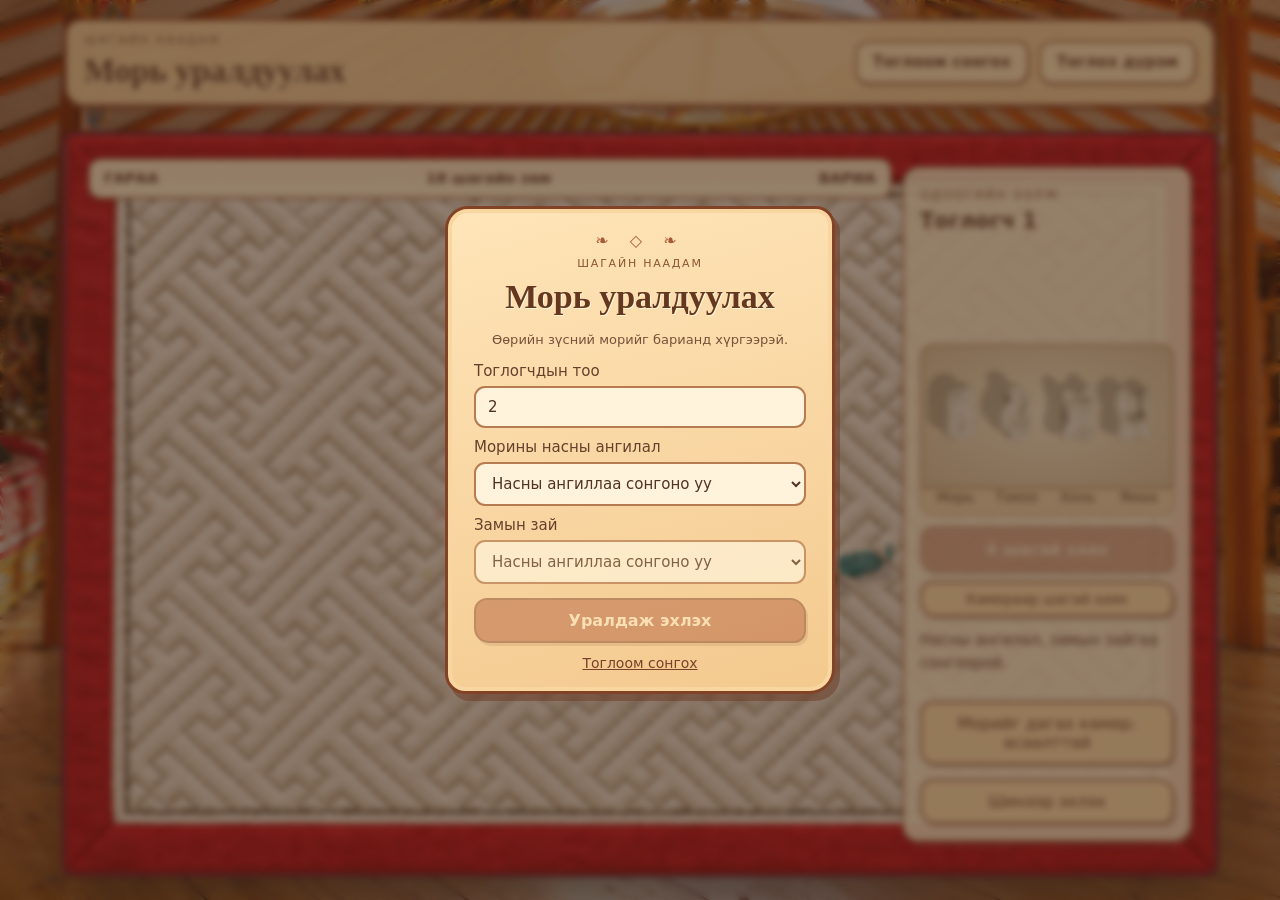
==== commit bf399478: "test2" ====
--- a/race.html
+++ b/race.html
@@ -31,6 +31,7 @@
         <div id="camera-panel" hidden><video id="hand-video" autoplay muted playsinline aria-label="Гар таних камер"></video><p id="camera-status" role="status">Гараа атгаад, шидэх мэт савж хуруугаа суллаарай.</p></div>
         <p id="result" role="status" aria-live="polite">Шагайг бэлдэж байна…</p>
       </section>
+      <button id="follow-camera" type="button" aria-pressed="true">Морийг дагах камер: асаалттай</button>
       <button id="end-game" type="button" hidden>Тоглоом дуусгах</button>
       <button id="new-game">Шинээр эхлэх</button>
       <button id="switch-game" type="button" hidden>Тоглоом солих</button>
--- a/race.css
+++ b/race.css
@@ -11,7 +11,7 @@
 #game-over-standings{display:grid;gap:6px;max-height:40dvh;overflow:auto;text-align:left;margin:16px 0}
 .game-over-standing{display:flex;justify-content:space-between;gap:12px;padding:8px 10px;border:1px solid #b89972;border-radius:8px;background:#fff9e9;font-size:14px}
 #play-again{width:100%;margin-top:8px}
-.race-panel #end-game{background:#fff8e9}
+.race-panel #end-game,.race-panel #follow-camera{background:#fff8e9}
 .winner-announcement{position:absolute;z-index:2;top:56px;left:50%;transform:translateX(-50%);max-width:90%;padding:11px 20px;border:2px solid #b18a50;border-radius:999px;background:#fff5d9;color:#7a1d27;font-size:clamp(16px,2.4vw,25px);font-weight:800;text-align:center;box-shadow:0 4px 18px #24130a55;white-space:normal;overflow-wrap:anywhere}
 #winner-announcement[hidden],#game-over-special[hidden]{display:none}
 .foal-announcement{padding:12px;border:2px solid #b18a50;border-radius:10px;background:#fff5d9;color:#7a1d27;font-weight:800}
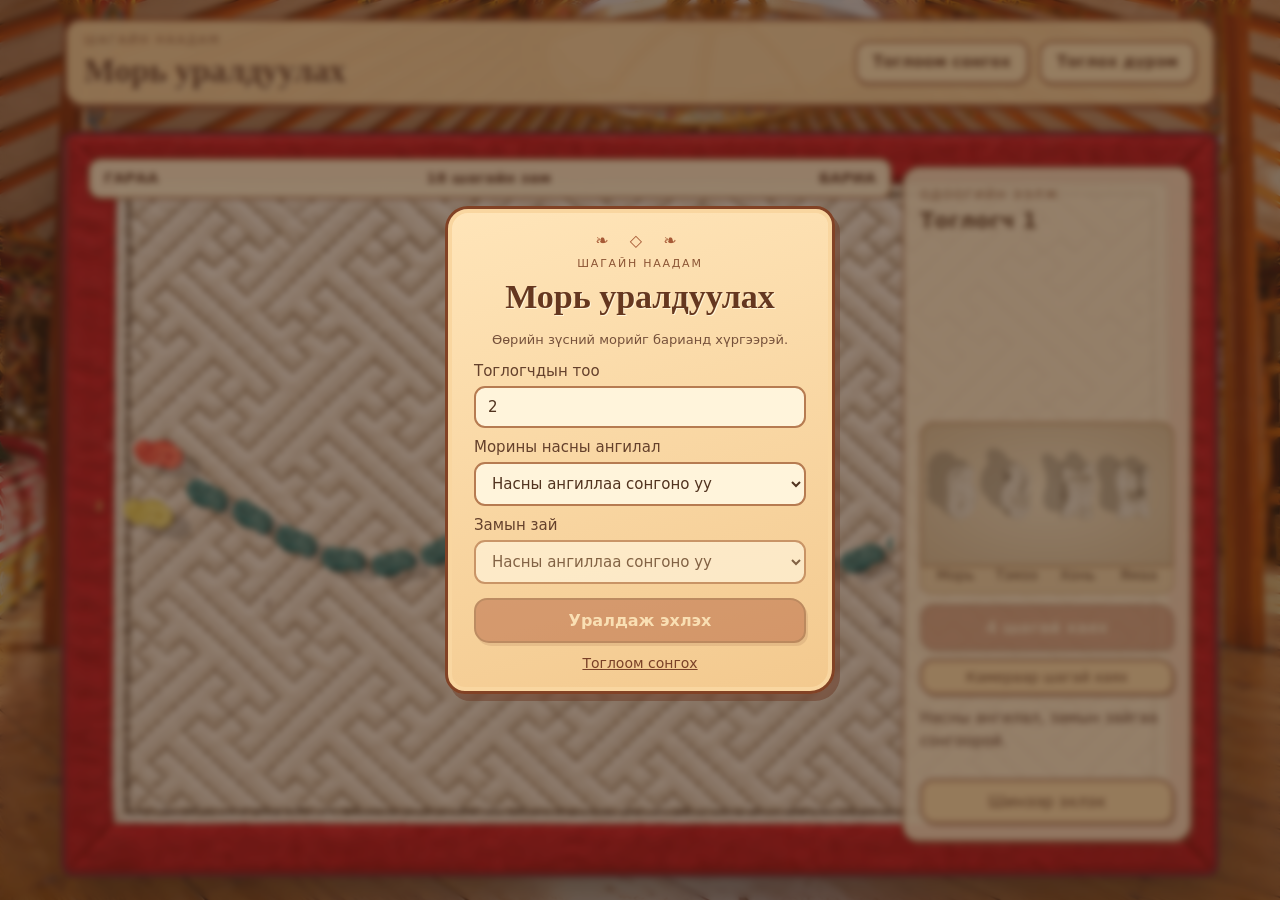
==== commit ee368752: "test4" ====
--- a/race.html
+++ b/race.html
@@ -19,7 +19,7 @@
       <div class="race-top"><span>ГАРАА</span><span id="track-label">18 шагайн зам</span><span>БАРИА</span></div>
       <div id="winner-announcement" class="winner-announcement" role="status" aria-live="polite" hidden></div>
       <div id="race-scene"><p id="loading">Шагайг бэлдэж байна…</p></div>
-      <div class="race-caption">Эхний хаялтаар морь урагш эргэнэ · Дөрвөн бэрх 4 алхам</div>
+      <div class="race-caption">Эхний хаялтаар морь урагш эргэнэ · Дөрвөн бэрх 4 алхам · Сүүлийн шагайнаас нэг алхмын цаана бариа · Замыг чирж шилжүүлж, дугуй эсвэл 2 хуруугаар томруулна</div>
     </section>
     <aside class="race-panel">
       <section><span class="eyebrow">ОДООГИЙН ЭЭЛЖ</span><h2 id="turn">Тоглогч 1</h2><div id="race-scores"></div></section>
@@ -31,7 +31,6 @@
         <div id="camera-panel" hidden><video id="hand-video" autoplay muted playsinline aria-label="Гар таних камер"></video><p id="camera-status" role="status">Гараа атгаад, шидэх мэт савж хуруугаа суллаарай.</p></div>
         <p id="result" role="status" aria-live="polite">Шагайг бэлдэж байна…</p>
       </section>
-      <button id="follow-camera" type="button" aria-pressed="true">Морийг дагах камер: асаалттай</button>
       <button id="end-game" type="button" hidden>Тоглоом дуусгах</button>
       <button id="new-game">Шинээр эхлэх</button>
       <button id="switch-game" type="button" hidden>Тоглоом солих</button>
--- a/race.css
+++ b/race.css
@@ -11,7 +11,9 @@
 #game-over-standings{display:grid;gap:6px;max-height:40dvh;overflow:auto;text-align:left;margin:16px 0}
 .game-over-standing{display:flex;justify-content:space-between;gap:12px;padding:8px 10px;border:1px solid #b89972;border-radius:8px;background:#fff9e9;font-size:14px}
 #play-again{width:100%;margin-top:8px}
-.race-panel #end-game,.race-panel #follow-camera{background:#fff8e9}
+.race-panel #end-game{background:#fff8e9}
 .winner-announcement{position:absolute;z-index:2;top:56px;left:50%;transform:translateX(-50%);max-width:90%;padding:11px 20px;border:2px solid #b18a50;border-radius:999px;background:#fff5d9;color:#7a1d27;font-size:clamp(16px,2.4vw,25px);font-weight:800;text-align:center;box-shadow:0 4px 18px #24130a55;white-space:normal;overflow-wrap:anywhere}
 #winner-announcement[hidden],#game-over-special[hidden]{display:none}
 .foal-announcement{padding:12px;border:2px solid #b18a50;border-radius:10px;background:#fff5d9;color:#7a1d27;font-weight:800}
+#race-scene canvas{touch-action:none;cursor:grab;user-select:none;-webkit-user-select:none}
+#race-scene canvas:active{cursor:grabbing}
